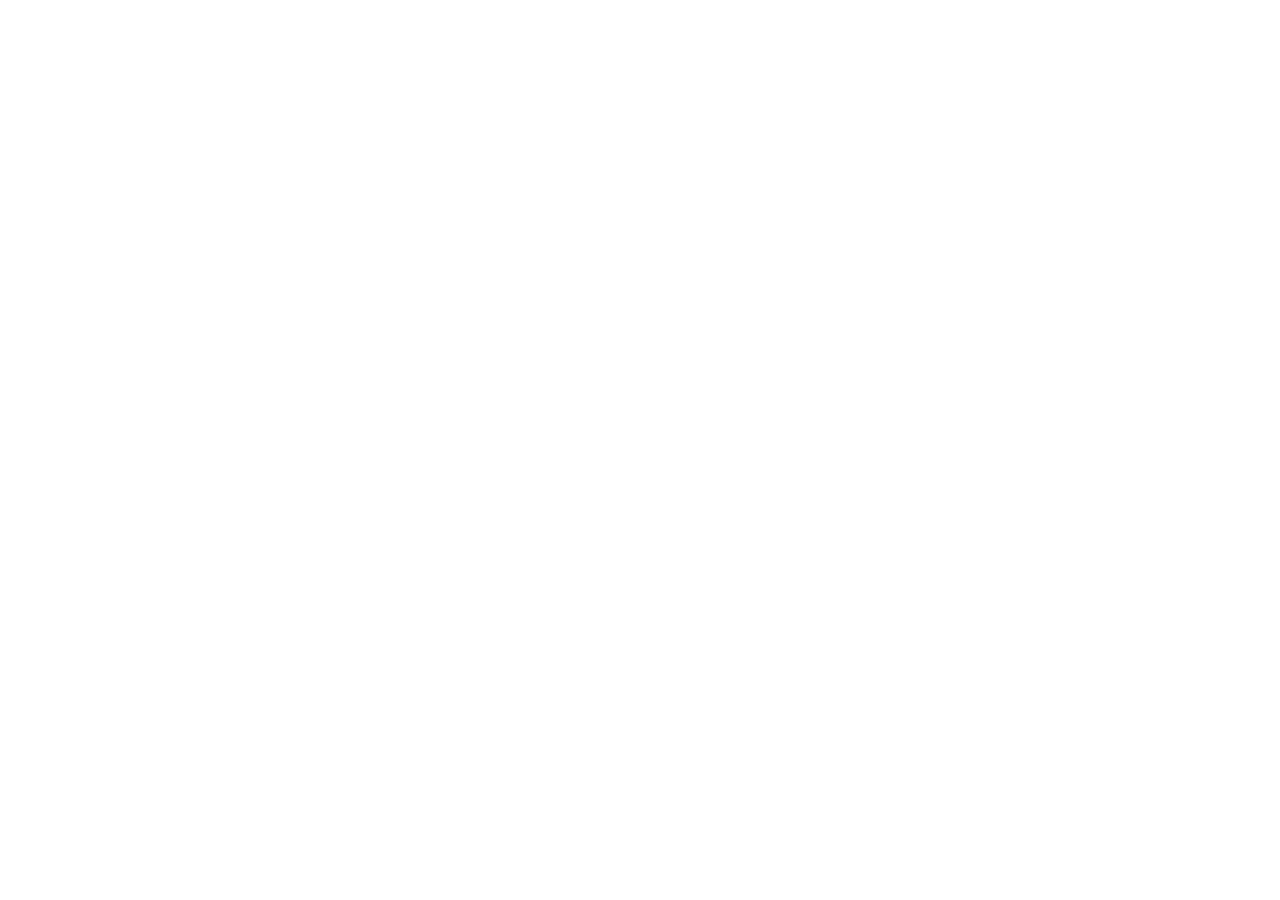
==== about.html @ 02ece4f4 "added" ====
<!DOCTYPE html>
<html lang="en">
<head>
    <meta charset="UTF-8">
    <meta name="viewport" content="width=device-width, initial-scale=1.0">
    <title>Document</title>
</head>
<body>
    






    <footer></footer>
</body>
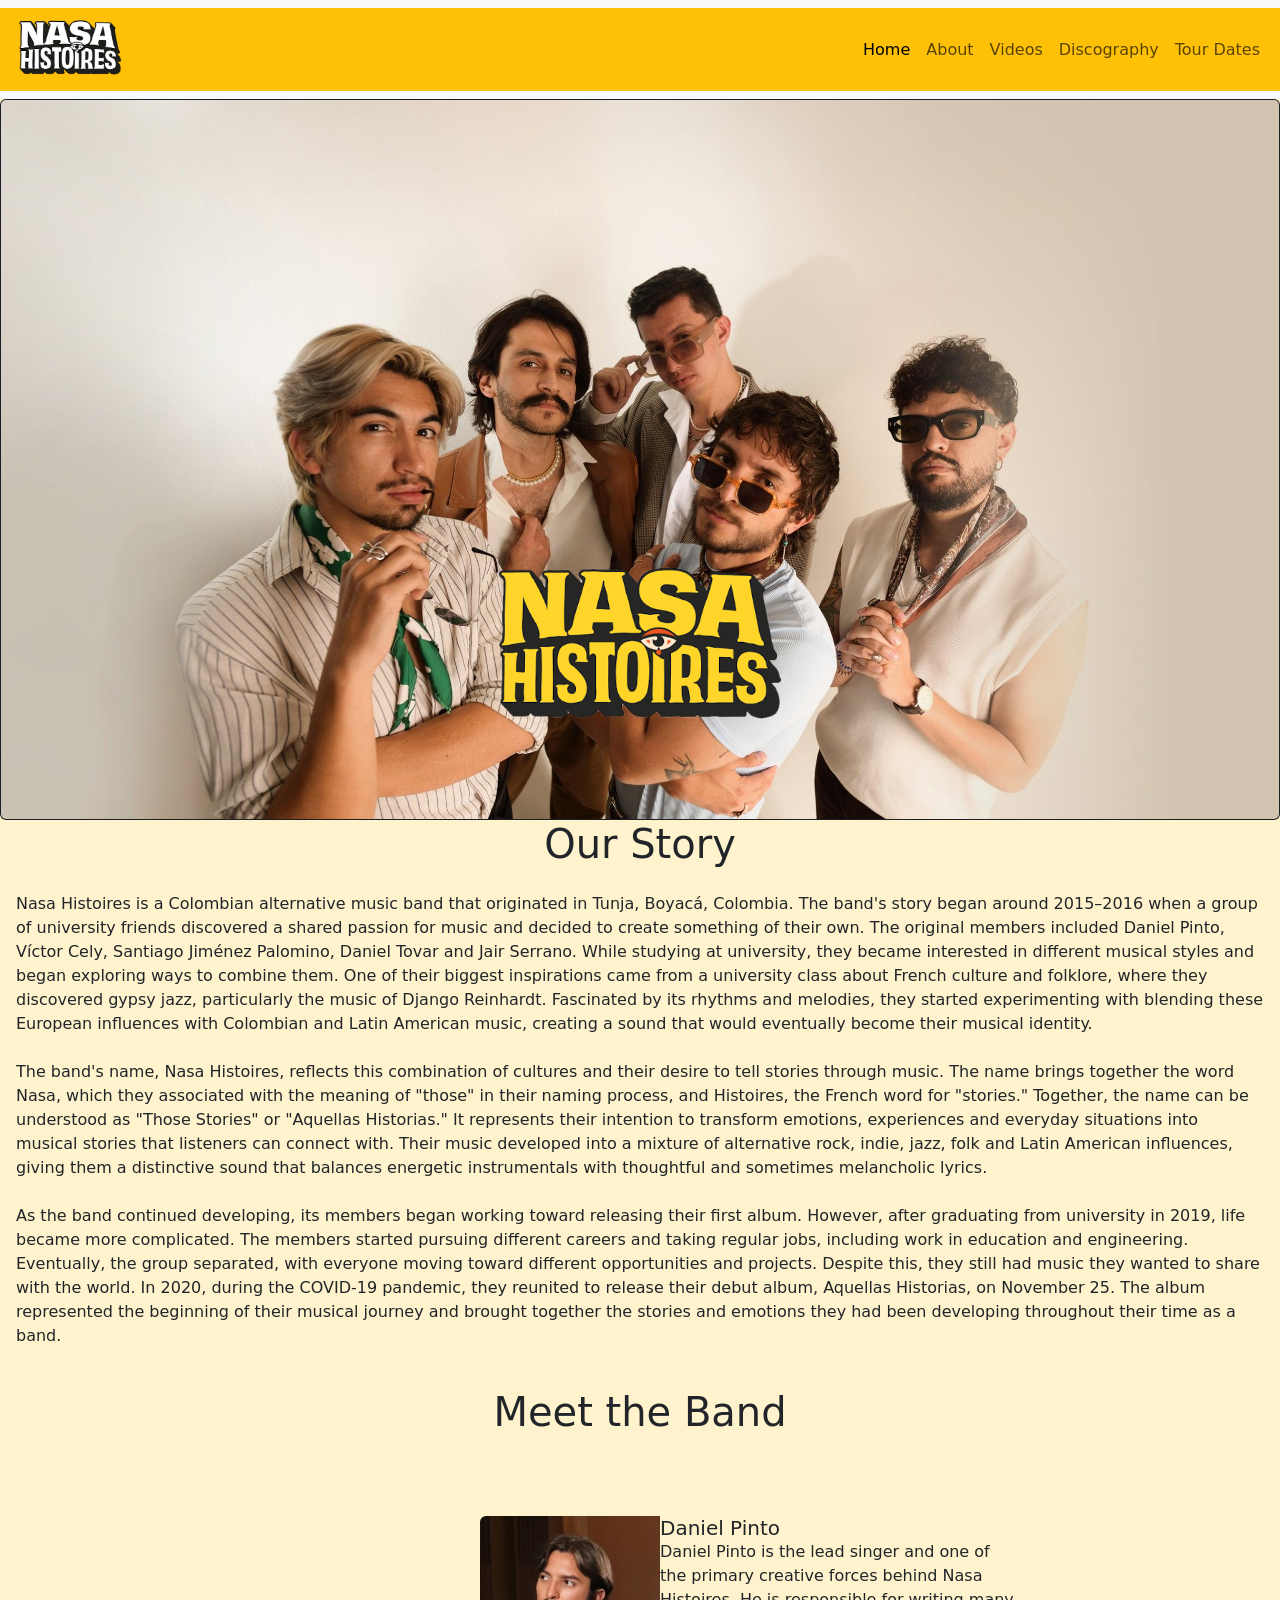
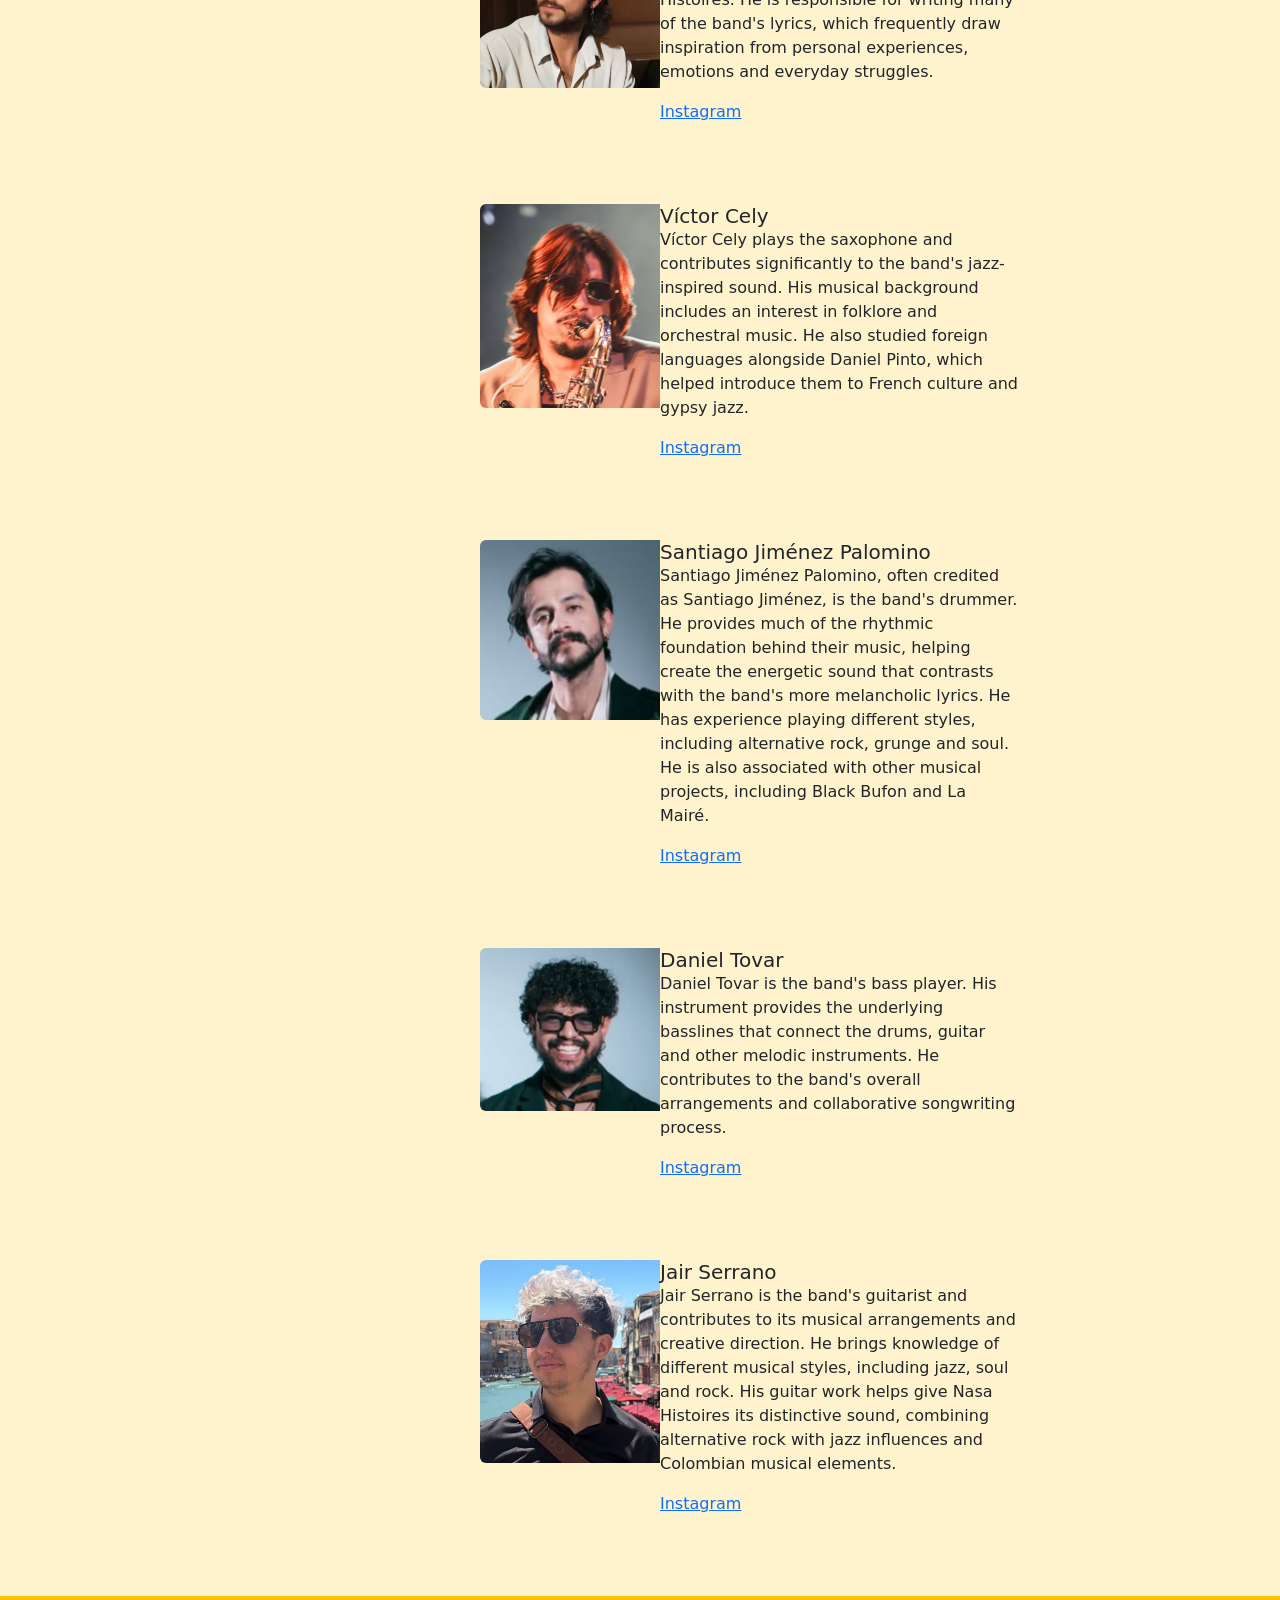
==== commit b3378e23: "done" ====
--- a/about.html
+++ b/about.html
@@ -1,17 +1,151 @@
-<!DOCTYPE html>
+<!doctype html>
 <html lang="en">
-<head>
-    <meta charset="UTF-8">
-    <meta name="viewport" content="width=device-width, initial-scale=1.0">
-    <title>Document</title>
+  <head>
+    <meta charset="utf-8">
+    <meta name="viewport" content="width=device-width, initial-scale=1">
+    <title>Bootstrap demo</title>
+    <link href="https://cdn.jsdelivr.net/npm/bootstrap@5.3.8/dist/css/bootstrap.min.css" rel="stylesheet" integrity="sha384-sRIl4kxILFvY47J16cr9ZwB07vP4J8+LH7qKQnuqkuIAvNWLzeN8tE5YBujZqJLB" crossorigin="anonymous">
+ <link href="css/stylesheet.css"></link>  
 </head>
-<body>
-    
+    <body class="bg-warning-subtle">
+
+<nav class="navbar navbar-expand-lg bg-body-tertiary bg-warning">
+  <div class="container-fluid bg-warning">
+    <img src="img/nasahistoireslogo_white.png" style="width: 10%;">
+    <button class="navbar-toggler bg-warning" type="button" data-bs-toggle="collapse" data-bs-target="#navbarNav" aria-controls="navbarNav" aria-expanded="false" aria-label="Toggle navigation">
+      <span class="navbar-toggler-icon"></span>
+    </button>
+    <div class="collapse navbar-collapse justify-content-end bg-warning" id="navbarNav">
+      <ul class="navbar-nav">
+        <li class="nav-item">
+          <a class="nav-link active" href="index.html">Home</a>
+        </li>
+        <li class="nav-item">
+          <a class="nav-link" href="about.html">About</a>
+        </li>
+        <li class="nav-item">
+          <a class="nav-link" href="music_video.html">Videos</a>
+        </li>
+        <li class="nav-item">
+          <a class="nav-link" href="discograpghy.html">Discography</a>
+        </li>
+         <li class="nav-item">
+          <a class="nav-link" href="tour.html">Tour Dates</a>
+        </li>
+      </ul>
+    </div>
+  </div>
+</nav>
+
+  <div class="card text-bg-dark">
+  <img src="img/iFUgSpXatABRQtpbSR_l0uuLCxKQszk6aBuEUqkgkTZwB13w-eeR7EPsoRumWhrObEzVEXAQkUM3voT3YxgwJO7oOgWr7LKXjkk6pp7vtEHY6UR6B3n9-7Vhci5JbXGeyOOcYsavPEj1P4B9yvRDSJQoH7BMS1XjHtH27NmLicsQpUear23pl9kep_O4g9aL.jpeg" class="card-img" alt="guys in a photo">
+  <div class="card-img-overlay">
+    <img src="img/nasahistoireslogo_yellow.png" alt="logo in yellow">
+  </div>
+</div>
+
+  <div class="about">
+  <h1 class="text-center">Our Story</h1>
+<div class="card" style="border-style: none;">
+  <div class="card-body bg-warning-subtle">
+    Nasa Histoires is a Colombian alternative music band that originated in Tunja, Boyacá, Colombia. The band's story began around 2015–2016 when a group of university friends discovered a shared passion for music and decided to create something of their own. The original members included Daniel Pinto, Víctor Cely, Santiago Jiménez Palomino, Daniel Tovar and Jair Serrano. While studying at university, they became interested in different musical styles and began exploring ways to combine them. One of their biggest inspirations came from a university class about French culture and folklore, where they discovered gypsy jazz, particularly the music of Django Reinhardt. Fascinated by its rhythms and melodies, they started experimenting with blending these European influences with Colombian and Latin American music, creating a sound that would eventually become their musical identity.<br><br>
+    The band's name, Nasa Histoires, reflects this combination of cultures and their desire to tell stories through music. The name brings together the word Nasa, which they associated with the meaning of "those" in their naming process, and Histoires, the French word for "stories." Together, the name can be understood as "Those Stories" or "Aquellas Historias." It represents their intention to transform emotions, experiences and everyday situations into musical stories that listeners can connect with. Their music developed into a mixture of alternative rock, indie, jazz, folk and Latin American influences, giving them a distinctive sound that balances energetic instrumentals with thoughtful and sometimes melancholic lyrics.<br><br>
+    As the band continued developing, its members began working toward releasing their first album. However, after graduating from university in 2019, life became more complicated. The members started pursuing different careers and taking regular jobs, including work in education and engineering. Eventually, the group separated, with everyone moving toward different opportunities and projects. Despite this, they still had music they wanted to share with the world. In 2020, during the COVID-19 pandemic, they reunited to release their debut album, Aquellas Historias, on November 25. The album represented the beginning of their musical journey and brought together the stories and emotions they had been developing throughout their time as a band.<br><br>
+  </div>
+</div>
+  </div>
+<h1 class="text-center">Meet the Band</h1>
+  <div class="card-mb-3" style="max-width: 540px;">
+  <div class="row g-0">
+    <div class="col-md-4">
+      <img src="img/Screenshot 2026-11-02 at 00.45.42.png" class="img-fluid rounded-start" alt="Daniel">
+    </div>
+    <div class="col-md-8">
+      <div class="card-body bg-warning-subtle">
+        <h5 class="card-title">Daniel Pinto</h5>
+        <p class="card-text">Daniel Pinto is the lead singer and one of the primary creative forces behind Nasa Histoires. He is responsible for writing many of the band's lyrics, which frequently draw inspiration from personal experiences, emotions and everyday struggles.</p>
+        <a class="link" href="https://www.instagram.com/daniel_nasa/">Instagram</a>
+      </div>
+    </div>
+  </div>
+</div>
+<div class="card-mb-3" style="max-width: 540px;">
+  <div class="row g-0">
+    <div class="col-md-4">
+      <img src="img/victor.png" class="img-fluid rounded-start" alt="Victor">
+    </div>
+    <div class="col-md-8">
+      <div class="card-body bg-warning-subtle">
+        <h5 class="card-title">Víctor Cely</h5>
+        <p class="card-text">Víctor Cely plays the saxophone and contributes significantly to the band's jazz-inspired sound. His musical background includes an interest in folklore and orchestral music. He also studied foreign languages alongside Daniel Pinto, which helped introduce them to French culture and gypsy jazz.</p>
+        <a class="link" href="https://www.instagram.com/nasa_victor/">Instagram</a>
+      </div>
+    </div>
+  </div>
+</div>
+<div class="card-mb-3" style="max-width: 540px;">
+  <div class="row g-0">
+    <div class="col-md-4">
+      <img src="img/Screenshot 2026-11-02 at 00.55.57.png" class="img-fluid rounded-start" alt="santiago">
+    </div>
+    <div class="col-md-8">
+      <div class="card-body bg-warning-subtle">
+        <h5 class="card-title">Santiago Jiménez Palomino</h5>
+        <p class="card-text">Santiago Jiménez Palomino, often credited as Santiago Jiménez, is the band's drummer. He provides much of the rhythmic foundation behind their music, helping create the energetic sound that contrasts with the band's more melancholic lyrics. He has experience playing different styles, including alternative rock, grunge and soul. He is also associated with other musical projects, including Black Bufon and La Mairé.</p>
+        <a class="link" href="https://www.instagram.com/santiajipal/?hl=en">Instagram</a>
+      </div>
+    </div>
+  </div>
+</div>
+<div class="card-mb-3" style="max-width: 540px;">
+  <div class="row g-0">
+    <div class="col-md-4">
+      <img src="img/dani.png" class="img-fluid rounded-start" alt="dani">
+    </div>
+    <div class="col-md-8">
+      <div class="card-body bg-warning-subtle">
+        <h5 class="card-title">Daniel Tovar</h5>
+        <p class="card-text">Daniel Tovar is the band's bass player. His instrument provides the underlying basslines that connect the drums, guitar and other melodic instruments. He contributes to the band's overall arrangements and collaborative songwriting process.</p>
+        <a class="link" href="https://www.instagram.com/danitovar_nasa/?hl=en">Instagram</a>
+      </div>
+    </div>
+  </div>
+</div>
+
+<div class="card-mb-3" style="max-width: 540px;">
+  <div class="row g-0">
+    <div class="col-md-4">
+      <img src="img/jair.png" class="img-fluid rounded-start" alt="jair">
+    </div>
+    <div class="col-md-8">
+      <div class="card-body bg-warning-subtle">
+        <h5 class="card-title">Jair Serrano</h5>
+        <p class="card-text">Jair Serrano is the band's guitarist and contributes to its musical arrangements and creative direction. He brings knowledge of different musical styles, including jazz, soul and rock. His guitar work helps give Nasa Histoires its distinctive sound, combining alternative rock with jazz influences and Colombian musical elements.</p>
+        <a class="link" href="https://www.instagram.com/jair_nasa/?hl=en">Instagram</a>
+      </div>
+    </div>
+  </div>
+</div>
+
+<style>
+  .card-mb-3 {
+   margin-left: 30rem;
+   margin-top: 5rem ;
+   margin-bottom: 5rem;
+  }
+   .card-img-overlay{
+        display: flex; 
+        justify-content: center; 
+        align-items: flex-end;
+      }
+   .card-img-overlay img{
+        width: 20rem;
+      }
 
 
+</style>
 
-
-
-
-    <footer></footer>
-</body>+    <footer class="bg-warning text-center" style="font-size: 1.5rem;">@Ana K. Carreon Galvan</footer>
+    <script src="https://cdn.jsdelivr.net/npm/bootstrap@5.3.8/dist/js/bootstrap.bundle.min.js" integrity="sha384-FKyoEForCGlyvwx9Hj09JcYn3nv7wiPVlz7YYwJrWVcXK/BmnVDxM+D2scQbITxI" crossorigin="anonymous"></script>
+  </body>
+</html>
--- a/css/stylesheet.css
+++ b/css/stylesheet.css
@@ -0,0 +1,12 @@
+*{
+    margin: 0;
+    padding: 0%;
+    box-sizing: border-box;
+}
+
+body{
+    background:#FDF39E;
+    color:#FDF39E;
+    font-family:Georgia, Arial, Helvetica, sans-serif;
+    margin:0;
+}
